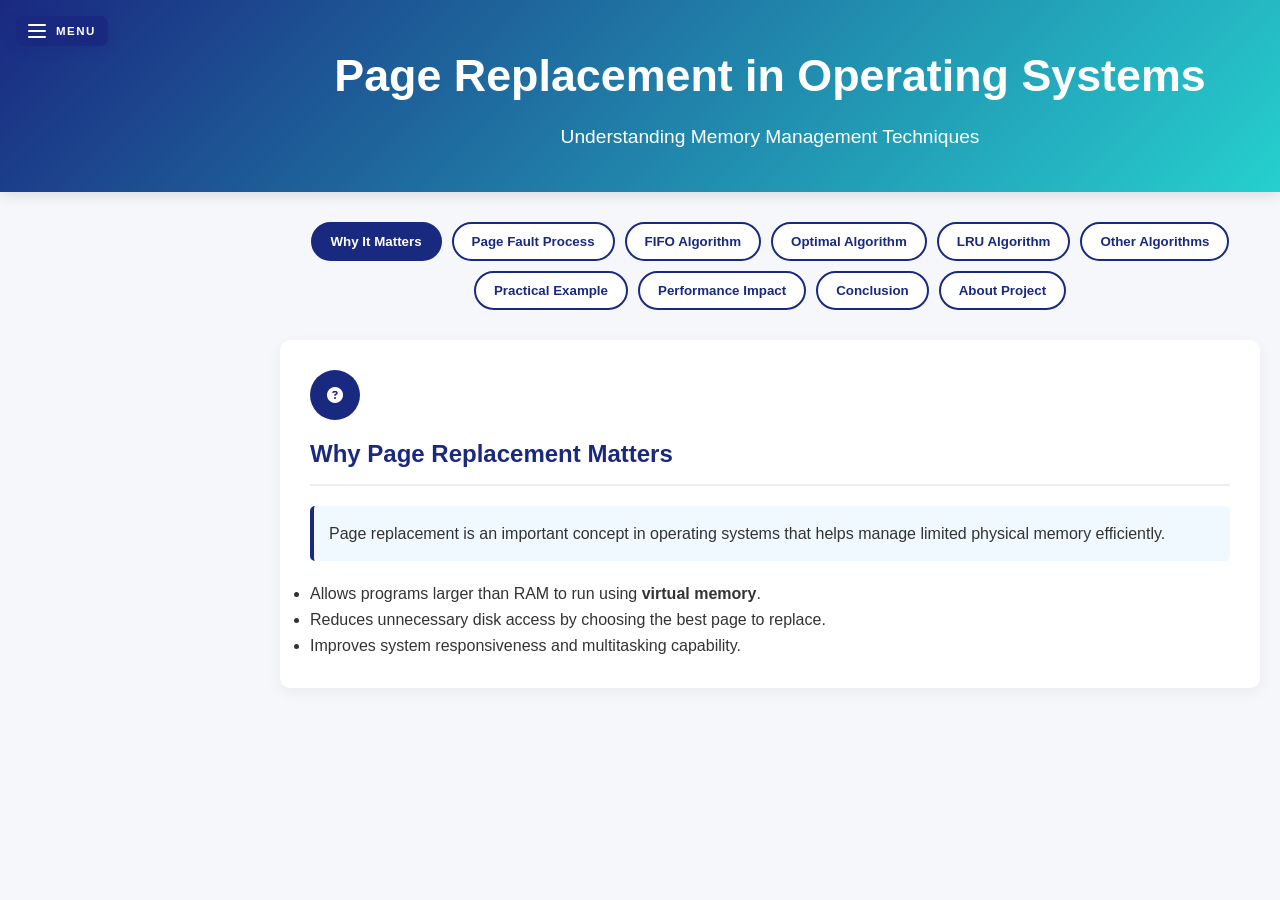
==== index.html @ 5e97cfec "Rename pagereplacement.html to index.html" ====
<!DOCTYPE html>
<html lang="en">

<head>
  <meta charset="UTF-8">
  <meta name="viewport" content="width=device-width, initial-scale=1.0">
  <title>Page Replacement in Operating Systems</title>
  <link rel="stylesheet" href="pagerep.css">
  <link rel="stylesheet" href="https://cdnjs.cloudflare.com/ajax/libs/font-awesome/6.4.0/css/all.min.css">
</head>

<body>

  <button id="menu-toggle" onclick="toggleMenu()">
    <div class="bars">
      <span></span>
      <span></span>
      <span></span>
    </div>
    <span class="menu-label">MENU</span>
  </button>

  <div id="side-menu">
    <h3>Tools</h3>
    <button onclick="openTool('tool-simulator')">
      <i class="fas fa-calculator"></i> Simulator
    </button>
    <button onclick="openTool('tool-video')">
      <i class="fas fa-video"></i> Video Lesson
    </button>
  </div>

  <header>
    <div class="container">
      <h1>Page Replacement in Operating Systems</h1>
      <p>Understanding Memory Management Techniques</p>
    </div>
  </header>

  <div class="container">

    <div class="page-navigation">
      <button class="page-btn active" data-page="1">Why It Matters</button>
      <button class="page-btn" data-page="2">Page Fault Process</button>
      <button class="page-btn" data-page="3">FIFO Algorithm</button>
      <button class="page-btn" data-page="4">Optimal Algorithm</button>
      <button class="page-btn" data-page="5">LRU Algorithm</button>
      <button class="page-btn" data-page="6">Other Algorithms</button>
      <button class="page-btn" data-page="7">Practical Example</button>
      <button class="page-btn" data-page="8">Performance Impact</button>
      <button class="page-btn" data-page="9">Conclusion</button>
      <button class="page-btn" data-page="10">About Project</button>
    </div>

    <section id="page-1" class="content-section active">
      <div class="section-icon">
        <i class="fas fa-question-circle"></i>
      </div>
      <h2>Why Page Replacement Matters</h2>
      <div class="highlight-box">
        <p>Page replacement is an important concept in operating systems that helps manage limited physical memory efficiently.</p>
      </div>
      <ul>
        <li>Allows programs larger than RAM to run using <strong>virtual memory</strong>.</li>
        <li>Reduces unnecessary disk access by choosing the best page to replace.</li>
        <li>Improves system responsiveness and multitasking capability.</li>
      </ul>
    </section>

    <section id="page-2" class="content-section">
      <div class="section-icon">
        <i class="fas fa-cogs"></i>
      </div>
      <h2>Page Fault Handling Process</h2>
      <ol class="step-list">
        <li>A program requests access to a memory page.</li>
        <li>If the page is not present in RAM, a <strong>page fault</strong> occurs.</li>
        <li>The operating system searches for a free frame or selects a page to replace.</li>
        <li>If the selected page was modified, it is written back to disk.</li>
        <li>The requested page is loaded from secondary storage into memory.</li>
        <li>The program resumes execution.</li>
      </ol>
    </section>

    <section id="page-3" class="content-section">
      <div class="section-icon">
        <i class="fas fa-sort-amount-down"></i>
      </div>
      <h2>FIFO (First In First Out)</h2>
      <p>FIFO replaces the page that entered memory first.</p>
      <ul>
        <li>Simple queue implementation.</li>
        <li>Pages removed in arrival order.</li>
        <li>May cause <strong>Belady’s anomaly</strong>.</li>
      </ul>
      <h3>Example</h3>
      <p><strong>Reference String:</strong> 1, 2, 3, 4, 1</p>
      <p>Frames: [1] → [1,2] → [1,2,3] → replace 1 → [4,2,3]</p>
      <p><strong>Page Faults:</strong> 4</p>
    </section>

    <section id="page-4" class="content-section">
      <div class="section-icon">
        <i class="fas fa-chart-line"></i>
      </div>
      <h2>Optimal Page Replacement</h2>
      <p>The Optimal algorithm replaces the page that will not be used for the longest time in the future.</p>
      <ul>
        <li>Produces the <strong>minimum possible number of page faults</strong>.</li>
        <li>Used mainly as a benchmark to compare other algorithms.</li>
        <li>Not practical in real systems because future page references are unknown.</li>
      </ul>
      <h3>Example</h3>
      <p><strong>Reference String:</strong> 7, 0, 1, 2, 0, 3</p>
      <p><strong>Frames = 3</strong></p>
      <p>
        Step 1 → [7] <br>
        Step 2 → [7,0] <br>
        Step 3 → [7,0,1] <br>
        Step 4 → Next page = 2 → Replace page **7** (used farthest in future) → [2,0,1] <br>
        Step 5 → Page 0 already in memory <br>
        Step 6 → Page 3 replaces **1** → [2,0,3]
      </p>
      <p><strong>Total Page Faults: 5</strong></p>
    </section>

    <section id="page-5" class="content-section">
      <div class="section-icon">
        <i class="fas fa-history"></i>
      </div>
      <h2>LRU (Least Recently Used)</h2>
      <p>LRU replaces the page that has not been used for the longest time in the past.</p>
      <ul>
        <li>Based on the idea that recently used pages will likely be used again.</li>
        <li>Provides better performance than FIFO in many cases.</li>
        <li>Requires additional tracking of page usage history.</li>
      </ul>
      <h3>Example</h3>
      <p><strong>Reference String:</strong> 1, 2, 3, 1, 4</p>
      <p><strong>Frames = 3</strong></p>
      <p>
        Step 1 → [1] <br>
        Step 2 → [1,2] <br>
        Step 3 → [1,2,3] <br>
        Step 4 → Page 1 used again (recently used) <br>
        Step 5 → Page 4 replaces **least recently used page (2)**
      </p>
      <p><strong>Total Page Faults: 4</strong></p>
    </section>

    <section id="page-6" class="content-section">
      <div class="section-icon">
        <i class="fas fa-layer-group"></i>
      </div>
      <h2>Other Page Replacement Algorithms</h2>
      <h3>MRU (Most Recently Used)</h3>
      <ul>
        <li>Replaces the page used most recently.</li>
        <li>Opposite of LRU.</li>
        <li>Useful in sequential workloads.</li>
      </ul>
      <h3>Random Replacement</h3>
      <ul>
        <li>Selects a page randomly.</li>
        <li>Very simple to implement.</li>
        <li>Performance varies.</li>
      </ul>
    </section>

    <section id="page-7" class="content-section">
      <h2>Practical Example</h2>
      <p><strong>Reference:</strong> 1, 3, 0, 3, 5, 6</p>
      <ul>
        <li>FIFO → 6 faults</li>
        <li>LRU → 5 faults</li>
        <li>Optimal → 4 faults</li>
      </ul>
    </section>

    <section id="page-8" class="content-section">
      <h2>Performance Impact</h2>
      <ul class="performance-list">
        <li><i class="fas fa-hdd"></i> Reduces disk I/O.</li>
        <li><i class="fas fa-exclamation-triangle"></i> Prevents thrashing.</li>
        <li><i class="fas fa-cogs"></i> Modern OS use LRU variants.</li>
      </ul>
    </section>

    <section id="page-9" class="content-section">
      <h2>Conclusion</h2>
      <ul>
        <li>Efficient memory management is essential.</li>
        <li>Different algorithms give different results.</li>
        <li>Understanding them improves system design.</li>
      </ul>
    </section>

    <section id="page-10" class="content-section">
      <div class="sim-title-row">
        <div class="sim-title-icon"><i class="fas fa-info-circle"></i></div>
        <h2>About This Project</h2>
      </div>

      <div class="sim-input-card">
        <h3 style="color: #1a2980; margin-bottom: 15px;"><i class="fas fa-microchip"></i> Page Replacement Simulator</h3>
        <p style="margin-bottom: 20px;">An interactive tool to visualize and understand page replacement algorithms in Operating Systems.</p>
        
        <h3 style="color: #1a2980; margin-bottom: 10px;"><i class="fas fa-code-branch"></i> Algorithms Covered</h3>
        <div style="display: flex; gap: 10px; flex-wrap: wrap; margin-bottom: 20px;">
          <span style="background: #fff0f0; color: #c92a2a; padding: 5px 12px; border-radius: 20px; font-size: 0.8rem; font-weight: 600;">FIFO</span>
          <span style="background: #f0fff4; color: #2b8a3e; padding: 5px 12px; border-radius: 20px; font-size: 0.8rem; font-weight: 600;">LRU</span>
          <span style="background: #e8f4ff; color: #1864ab; padding: 5px 12px; border-radius: 20px; font-size: 0.8rem; font-weight: 600;">Optimal</span>
          <span style="background: #f0f4ff; color: #1a2980; padding: 5px 12px; border-radius: 20px; font-size: 0.8rem; font-weight: 600;">MRU</span>
          <span style="background: #f0f4ff; color: #1a2980; padding: 5px 12px; border-radius: 20px; font-size: 0.8rem; font-weight: 600;">Random</span>
        </div>

        <h3 style="color: #1a2980; margin-bottom: 10px;"><i class="fas fa-users"></i> Created By</h3>
        <p style="margin-bottom: 20px;"><strong>MOHAMED RIFATH .A</strong> & <strong>SHREYA SRI KC</strong></p>

        <h3 style="color: #1a2980; margin-bottom: 10px;"><i class="fas fa-graduation-cap"></i> Purpose</h3>
        <p>Educational project for Operating Systems coursework - demonstrating memory management techniques.</p>
      </div>

      <div style="text-align: center; margin-top: 20px; padding: 15px; color: #8896aa; font-size: 0.8rem;">
        <i class="fas fa-heart" style="color: #e03131;"></i> Created with passion for learning
      </div>
    </section>

    <section id="tool-simulator" class="tool-page">
      <button class="back-home-btn" onclick="goHome()">
        <i class="fas fa-arrow-left"></i> Back to Home
      </button>

      <div class="sim-title-row">
        <div class="sim-title-icon"><i class="fas fa-calculator"></i></div>
        <h2>Page Replacement Simulator</h2>
      </div>

      <div class="sim-input-card">
        <div class="sim-field-row">
          <div class="sim-field">
            <label class="sim-label">Reference String</label>
            <input id="refString" type="text" class="sim-input" placeholder="e.g. 7 0 1 2 0 3" />
          </div>
          <div class="sim-field short">
            <label class="sim-label">Number of Frames</label>
            <input id="frames" type="number" class="sim-input" value="3" min="1" max="10" />
          </div>
        </div>

        <div class="sim-algo-row">
          <span class="sim-label">Select Algorithm(s)</span>
          <div class="algo-chips">
            <label class="algo-chip fifo-chip" id="chip-fifo">
              <input type="checkbox" id="chkFIFO" onchange="syncChip('chip-fifo',this)" />
              FIFO
            </label>
            <label class="algo-chip lru-chip" id="chip-lru">
              <input type="checkbox" id="chkLRU" onchange="syncChip('chip-lru',this)" />
              LRU
            </label>
            <label class="algo-chip opt-chip" id="chip-opt">
              <input type="checkbox" id="chkOPT" onchange="syncChip('chip-opt',this)" />
              Optimal
            </label>
          </div>
        </div>

        <div class="sim-btn-row">
          <button class="sim-run-btn" onclick="runSimulation()">
            <i class="fas fa-play"></i> Run Simulation
          </button>
          <button class="sim-clear-btn" onclick="clearSim()">
            <i class="fas fa-redo"></i> Clear
          </button>
        </div>

        <div id="sim-error" class="sim-error"></div>
      </div>

      <div id="sim-results"></div>
    </section>

    <section id="tool-video" class="tool-page">
      <button class="back-home-btn" onclick="goHome()">
        <i class="fas fa-arrow-left"></i> Back to Home
      </button>

      <h2><i class="fas fa-play-circle"></i> Video Lessons</h2>
      <p class="video-intro">Watch these curated lectures on FIFO, LRU and Optimal page replacement.</p>

      <div class="vid-cards">
        <div class="vid-card" id="vc1">
          <div class="vid-card-header fifo-hdr">
            <span class="vid-card-tag">FIFO</span>
            <span class="vid-card-src">Gate Smashers</span>
          </div>
          <div class="vid-card-title">FIFO (First In First Out) Page Replacement Algorithm</div>
          <div class="vid-embed-wrap" id="wrap1">
            <a href="https://www.youtube.com/watch?v=8rcUs5RutX0" target="_blank" style="text-decoration: none;">
              <div class="vid-placeholder" style="cursor: pointer;">
                <img src="https://img.youtube.com/vi/8rcUs5RutX0/mqdefault.jpg" alt="FIFO thumbnail" style="width:100%; height:100%; object-fit:cover; position:absolute; top:0; left:0;">
                <div class="vid-play-btn"><i class="fas fa-play"></i></div>
                <div class="vid-play-label">Click to Watch on YouTube</div>
              </div>
            </a>
          </div>
          <a class="vid-yt-link" href="https://www.youtube.com/watch?v=8rcUs5RutX0" target="_blank" rel="noopener">
            <i class="fab fa-youtube"></i> Open on YouTube
          </a>
        </div>

        <div class="vid-card" id="vc2">
          <div class="vid-card-header lru-hdr">
            <span class="vid-card-tag">LRU</span>
            <span class="vid-card-src">Gate Smashers</span>
          </div>
          <div class="vid-card-title">LRU (Least Recently Used) Page Replacement Algorithm</div>
          <div class="vid-embed-wrap" id="wrap2">
            <a href="https://www.youtube.com/watch?v=dYIoWkCvd6A" target="_blank" style="text-decoration: none;">
              <div class="vid-placeholder" style="cursor: pointer;">
                <img src="https://img.youtube.com/vi/dYIoWkCvd6A/mqdefault.jpg" alt="LRU thumbnail" style="width:100%; height:100%; object-fit:cover; position:absolute; top:0; left:0;">
                <div class="vid-play-btn"><i class="fas fa-play"></i></div>
                <div class="vid-play-label">Click to Watch on YouTube</div>
              </div>
            </a>
          </div>
          <a class="vid-yt-link" href="https://www.youtube.com/watch?v=dYIoWkCvd6A" target="_blank" rel="noopener">
            <i class="fab fa-youtube"></i> Open on YouTube
          </a>
        </div>

        <div class="vid-card" id="vc3">
          <div class="vid-card-header opt-hdr">
            <span class="vid-card-tag">Optimal</span>
            <span class="vid-card-src">Gate Smashers</span>
          </div>
          <div class="vid-card-title">Optimal Page Replacement Algorithm</div>
          <div class="vid-embed-wrap" id="wrap3">
            <a href="https://www.youtube.com/watch?v=DXU7SqsYDvg" target="_blank" style="text-decoration: none;">
              <div class="vid-placeholder" style="cursor: pointer;">
                <img src="https://img.youtube.com/vi/DXU7SqsYDvg/mqdefault.jpg" alt="Optimal thumbnail" style="width:100%; height:100%; object-fit:cover; position:absolute; top:0; left:0;">
                <div class="vid-play-btn"><i class="fas fa-play"></i></div>
                <div class="vid-play-label">Click to Watch on YouTube</div>
              </div>
            </a>
          </div>
          <a class="vid-yt-link" href="https://www.youtube.com/watch?v=DXU7SqsYDvg" target="_blank" rel="noopener">
            <i class="fab fa-youtube"></i> Open on YouTube
          </a>
        </div>

      </div>
    </section>

  </div>

  <script src="pagerep.js"></script>
</body>
</html>
---- pagerep.css ----
/* GENERAL */
*{
  margin:0;
  padding:0;
  box-sizing:border-box;
  font-family:'Segoe UI', Tahoma, Geneva, Verdana, sans-serif;
}

body{
  background-color:#f5f7fa;
  color:#333;
  line-height:1.6;
  padding-bottom:40px;
}

/* HAMBURGER MENU */
#menu-toggle{
  position:fixed;
  top:16px;
  left:16px;
  background:#1a2980;
  color:white;
  border:none;
  padding:8px 12px 8px 12px;
  border-radius:8px;
  cursor:pointer;
  z-index:1001;
  display:flex;
  flex-direction:row;
  align-items:center;
  gap:10px;
  box-shadow:0 3px 12px rgba(26,41,128,0.3);
  transition:background 0.2s;
}
#menu-toggle:hover{ background:#26d0ce; }
#menu-toggle .bars{ display:flex; flex-direction:column; gap:4px; }
#menu-toggle span:not(.menu-label){ display:block; width:18px; height:2px; background:white; border-radius:2px; }
#menu-toggle .menu-label{ font-family:'Segoe UI', sans-serif; font-size:0.72rem; font-weight:700; letter-spacing:1.5px; color:white; text-transform:uppercase; }

/* SIDEBAR */
#side-menu{
  position:fixed;
  left:-260px;
  top:0;
  width:260px;
  height:100%;
  background:#1a2980;
  color:white;
  padding:20px;
  padding-top:70px;
  transition:0.3s;
  z-index:1000;
}
#side-menu.active{ left:0; }
#side-menu h3{ text-align:center; margin-bottom:20px; }
#side-menu button{
  width:100%;
  padding:10px;
  margin-bottom:10px;
  background:#26d0ce;
  border:none;
  color:white;
  border-radius:5px;
  cursor:pointer;
  transition:0.3s;
}
#side-menu button:hover{ background:white; color:#1a2980; }

/* MAIN CONTAINER */
.container{
  max-width:1200px;
  margin-left:260px;
  padding:0 20px;
  transition:0.3s;
}

/* HEADER */
header{
  background:linear-gradient(135deg,#1a2980,#26d0ce);
  color:white;
  padding:40px 0;
  text-align:center;
  margin-bottom:30px;
  box-shadow:0 4px 12px rgba(0,0,0,0.1);
}
header h1{ font-size:2.8rem; margin-bottom:10px; }
header p{ font-size:1.2rem; }

/* PAGE NAVIGATION */
.page-navigation{
  display:flex;
  justify-content:center;
  flex-wrap:wrap;
  gap:10px;
  margin-bottom:30px;
}
.page-btn{
  padding:10px 18px;
  background:white;
  border:2px solid #1a2980;
  color:#1a2980;
  border-radius:30px;
  cursor:pointer;
  font-weight:600;
  transition:all 0.3s ease;
}
.page-btn:hover{ background:#1a2980; color:white; transform:translateY(-2px); }
.page-btn.active{ background:#1a2980; color:white; }

/* CONTENT SECTIONS */
.content-section{
  display:none;
  background:white;
  border-radius:10px;
  padding:30px;
  margin-bottom:25px;
  box-shadow:0 5px 15px rgba(0,0,0,0.05);
}
.content-section.active{
  display:block;
  animation:fadeIn 0.5s ease;
}

/* FADE ANIMATION */
@keyframes fadeIn{
  from{ opacity:0; transform:translateY(10px); }
  to{ opacity:1; transform:translateY(0); }
}

/* HEADINGS */
h2{ color:#1a2980; margin-bottom:20px; border-bottom:2px solid #eee; padding-bottom:10px; }
h3{ color:#26a69a; margin:20px 0 10px; }

/* ICON CIRCLE */
.section-icon{
  background-color:#1a2980;
  color:white;
  width:50px;
  height:50px;
  border-radius:50%;
  display:flex;
  align-items:center;
  justify-content:center;
  margin-bottom:15px;
}

/* HIGHLIGHT BOX */
.highlight-box{
  background-color:#f0f9ff;
  border-left:4px solid #1a2980;
  padding:15px;
  margin:20px 0;
  border-radius:5px;
}

/* LISTS */
.step-list{ padding-left:20px; margin:15px 0; }
.step-list li{ margin-bottom:8px; }
.performance-list{ list-style:none; }
.performance-list li{ margin-bottom:10px; padding-left:25px; position:relative; }
.performance-list li i{ position:absolute; left:0; color:#26d0ce; }

/* TOOL PAGES */
.tool-page{
  display:none;
  background:white;
  border-radius:10px;
  padding:30px;
  margin-bottom:25px;
  box-shadow:0 5px 15px rgba(0,0,0,0.05);
}
.tool-page.active{ display:block; }

/* INPUTS */
input{ padding:8px; width:100%; border:1px solid #ccc; border-radius:5px; margin:10px 0; }
button{ cursor:pointer; }
#result{ background:#e8f4fd; padding:15px; border-radius:6px; margin-top:15px; font-family:monospace; }

/* BACK TO HOME BUTTON */
.back-home-btn{
  display:inline-flex;
  align-items:center;
  gap:8px;
  background:white;
  color:#1a2980;
  border:2px solid #1a2980;
  padding:8px 18px;
  border-radius:25px;
  font-size:0.85rem;
  font-weight:600;
  cursor:pointer;
  margin-bottom:20px;
  transition:all 0.25s ease;
}
.back-home-btn:hover{ background:#1a2980; color:white; transform:translateX(-3px); box-shadow:0 4px 14px rgba(26,41,128,0.25); }
.back-home-btn i{ font-size:0.8rem; }

/* SIMULATOR STYLES */
.sim-title-row{ display:flex; align-items:center; gap:12px; margin-bottom:24px; }
.sim-title-row h2{ margin:0; border:none; padding:0; font-size:1.5rem; color:#1a2980; }
.sim-title-icon{
  width:42px;height:42px;
  border-radius:10px;
  background:linear-gradient(135deg,#1a2980,#26d0ce);
  display:flex;align-items:center;justify-content:center;
  color:white;font-size:1rem;
  box-shadow:0 4px 12px rgba(26,41,128,0.25);
  flex-shrink:0;
}
.sim-input-card{ background:#f4f7fc; border:1px solid #dce5f5; border-radius:14px; padding:24px 24px 20px; margin-bottom:24px; }
.sim-field-row{ display:flex; gap:16px; margin-bottom:18px; flex-wrap:wrap; }
.sim-field{ flex:1; min-width:160px; }
.sim-field.short{ flex:0 0 160px; }
.sim-label{ display:block; font-size:0.82rem; font-weight:700; color:#1a2980; margin-bottom:7px; letter-spacing:0.3px; }
.sim-input{ width:100%; padding:11px 14px; border:1.5px solid #d0daf0; border-radius:8px; font-size:0.95rem; color:#1e2535; background:white; transition:border-color 0.2s, box-shadow 0.2s; outline:none; }
.sim-input:focus{ border-color:#26d0ce; box-shadow:0 0 0 3px rgba(38,208,206,0.14); }
.sim-input::placeholder{ color:#aab4cc; }

/* algo chips */
.sim-algo-row{ margin-bottom:20px; }
.algo-chips{ display:flex; gap:10px; flex-wrap:wrap; margin-top:8px; }
.algo-chip{ display:inline-flex; align-items:center; gap:0; padding:9px 22px; border-radius:25px; font-size:0.88rem; font-weight:700; cursor:pointer; border:2px solid; transition:all 0.2s; user-select:none; letter-spacing:0.3px; }
.algo-chip input{ display:none; }
.fifo-chip{ color:#e03131; border-color:#e03131; background:white; }
.fifo-chip.on{ background:#e03131; color:white; box-shadow:0 4px 12px rgba(224,49,49,0.25); }
.lru-chip{ color:#2f9e44; border-color:#2f9e44; background:white; }
.lru-chip.on{ background:#2f9e44; color:white; box-shadow:0 4px 12px rgba(47,158,68,0.25); }
.opt-chip{ color:#1971c2; border-color:#1971c2; background:white; }
.opt-chip.on{ background:#1971c2; color:white; box-shadow:0 4px 12px rgba(25,113,194,0.25); }

/* run / clear buttons */
.sim-btn-row{ display:flex; gap:10px; flex-wrap:wrap; }
.sim-run-btn{ display:inline-flex; align-items:center; gap:8px; background:linear-gradient(135deg,#1a2980,#26d0ce); color:white; border:none; padding:11px 28px; border-radius:25px; font-size:0.9rem; font-weight:700; cursor:pointer; box-shadow:0 5px 16px rgba(26,41,128,0.28); transition:all 0.2s; }
.sim-run-btn:hover{ transform:translateY(-2px); box-shadow:0 8px 22px rgba(26,41,128,0.35); }
.sim-clear-btn{ display:inline-flex; align-items:center; gap:8px; background:white; color:#4a5568; border:1.5px solid #d0daf0; padding:11px 22px; border-radius:25px; font-size:0.9rem; font-weight:600; cursor:pointer; transition:all 0.2s; }
.sim-clear-btn:hover{ border-color:#e03131; color:#e03131; }
.sim-error{ display:none; background:#fff0f0; border:1px solid #ffc9c9; color:#c92a2a; padding:10px 14px; border-radius:8px; font-size:0.85rem; margin-top:14px; }
.sim-error.show{ display:block; }

/* summary cards */
.result-summary{ display:flex; gap:14px; flex-wrap:wrap; margin-bottom:24px; }
.summary-box{ flex:1; min-width:110px; border-radius:12px; padding:18px 16px; text-align:center; }
.summary-box.fifo{ background:#fff5f5; border:1.5px solid #ffc9c9; }
.summary-box.lru { background:#f3fff6; border:1.5px solid #b2f2bb; }
.summary-box.opt { background:#f0f6ff; border:1.5px solid #a5c8ff; }
.sb-algo{ font-size:0.65rem; font-weight:800; letter-spacing:2.5px; text-transform:uppercase; margin-bottom:6px; }
.summary-box.fifo .sb-algo{ color:#c92a2a; }
.summary-box.lru  .sb-algo{ color:#2b8a3e; }
.summary-box.opt  .sb-algo{ color:#1864ab; }
.sb-count{ font-size:2.6rem; font-weight:800; line-height:1; letter-spacing:-1px; }
.summary-box.fifo .sb-count{ color:#e03131; }
.summary-box.lru  .sb-count{ color:#2f9e44; }
.summary-box.opt  .sb-count{ color:#1971c2; }
.sb-label{ font-size:0.72rem; color:#8896aa; margin-top:4px; }

/* trace section */
.trace-section{ margin-bottom:20px; border-radius:12px; overflow:hidden; border:1px solid #e0e8f5; box-shadow:0 2px 12px rgba(26,41,128,0.07); }
.trace-title{ display:flex; align-items:center; justify-content:space-between; padding:11px 16px; font-weight:700; font-size:0.82rem; letter-spacing:0.5px; }
.trace-title.fifo{ background:#fff0f0; color:#c92a2a; border-bottom:1px solid #ffc9c9; }
.trace-title.lru { background:#f0fff4; color:#2b8a3e; border-bottom:1px solid #b2f2bb; }
.trace-title.opt { background:#e8f4ff; color:#1864ab; border-bottom:1px solid #a5c8ff; }
.trace-badge{ background:white; border-radius:12px; padding:2px 10px; font-size:0.75rem; font-weight:600; }
.trace-scroll{ overflow-x:auto; background:white; }
.trace-table{ display:flex; gap:0; padding:14px; min-width:max-content; }
.trace-step{ display:flex; flex-direction:column; align-items:center; min-width:50px; border:1px solid #eef2fa; border-radius:8px; margin-right:6px; overflow:hidden; transition:box-shadow 0.15s; }
.trace-step:hover{ box-shadow:0 2px 10px rgba(26,41,128,0.12); }
.ts-page{ width:100%; text-align:center; padding:6px 4px; font-weight:800; font-size:1rem; background:#1a2980; color:white; }
.ts-frames{ display:flex; flex-direction:column; width:100%; }
.ts-frame{ text-align:center; padding:5px 2px; font-size:0.82rem; font-family:monospace; border-top:1px solid #f0f4fa; color:#4a5568; background:white; }
.ts-frame.new-page{ background:#e8f4ff; color:#1971c2; font-weight:800; }
.ts-frame.empty{ color:#c8d0e0; }
.ts-status{ width:100%; text-align:center; padding:4px 2px; font-size:0.6rem; font-weight:800; letter-spacing:0.5px; border-top:1px solid #f0f4fa; }
.ts-status.fault{ background:#fff0f0; color:#c92a2a; }
.ts-status.hit  { background:#f0fff4; color:#2b8a3e; }

/* VIDEO LESSON STYLES */
.video-intro{ color:#4a5568; font-size:0.9rem; margin-bottom:22px; }
.vid-cards{ display:grid; grid-template-columns:repeat(auto-fill, minmax(280px, 1fr)); gap:20px; }
.vid-card{ background:#f8faff; border:1px solid #dce5f5; border-radius:12px; overflow:hidden; display:flex; flex-direction:column; }
.vid-card-header{ display:flex; align-items:center; justify-content:space-between; padding:8px 14px; }
.fifo-hdr{ background:#fff0f0; }
.lru-hdr { background:#f0fff4; }
.opt-hdr { background:#e8f4ff; }
.vid-card-tag{ font-size:0.72rem; font-weight:800; letter-spacing:2px; text-transform:uppercase; }
.fifo-hdr .vid-card-tag{ color:#c92a2a; }
.lru-hdr  .vid-card-tag{ color:#2b8a3e; }
.opt-hdr  .vid-card-tag{ color:#1864ab; }
.vid-card-src{ font-size:0.72rem; color:#8896aa; }
.vid-card-title{ padding:10px 14px 8px; font-size:0.88rem; font-weight:600; color:#1a2980; line-height:1.4; }
.vid-embed-wrap{ position:relative; padding-bottom:56.25%; height:0; background:#000; overflow:hidden; }
.vid-placeholder{ position:relative; cursor:pointer; width:100%; height:100%; display:flex; flex-direction:column; align-items:center; justify-content:center; background:#1a2980; min-height:180px; }
.vid-placeholder img{ position:absolute; top:0; left:0; width:100%; height:100%; object-fit:cover; opacity:0.8; }
.vid-placeholder:hover img{ opacity:0.6; }
.vid-play-btn{ position:relative; z-index:2; width:52px; height:52px; border-radius:50%; background:rgba(255,255,255,0.95); display:flex; align-items:center; justify-content:center; color:#1a2980; font-size:1.2rem; box-shadow:0 4px 16px rgba(0,0,0,0.3); transition:transform 0.2s; }
.vid-placeholder:hover .vid-play-btn{ transform:scale(1.1); }
.vid-play-label{ position:relative; z-index:2; margin-top:8px; font-size:0.75rem; font-weight:600; color:white; letter-spacing:0.5px; background:rgba(0,0,0,0.6); padding:4px 10px; border-radius:20px; }
.vid-embed-wrap iframe{ position:absolute; inset:0; width:100%; height:100%; border:none; }
.vid-yt-link{ display:flex; align-items:center; justify-content:center; gap:7px; padding:10px 14px; background:white; border-top:1px solid #dce5f5; color:#c92a2a; text-decoration:none; font-size:0.82rem; font-weight:600; transition:background 0.2s; margin-top:auto; }
.vid-yt-link:hover{ background:#fff0f0; }
.vid-yt-link i{ font-size:0.9rem; }

/* MOBILE */
@media (max-width:768px){
  .container.shift{ margin-left:0; }
  header h1{ font-size:2.2rem; }
  .vid-cards{ grid-template-columns:1fr; }
  #viewSide{ flex-direction:column; }
  .vl-list{ width:100%; max-height:300px; }
  .browse-grid{ grid-template-columns:repeat(auto-fill, minmax(160px, 1fr)); }
}
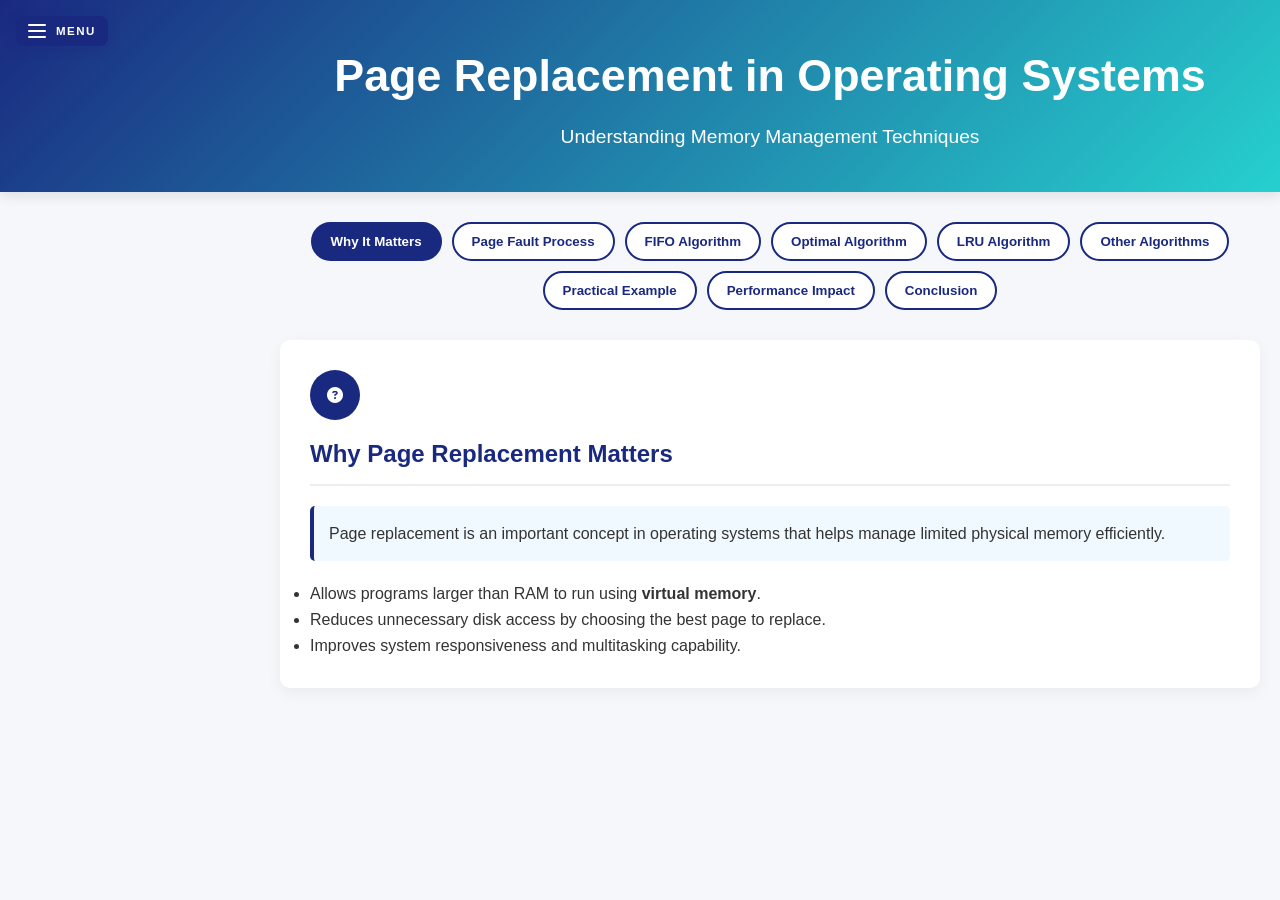
==== commit 8fd648f9: "Add files via upload" ====
--- a/index.html
+++ b/index.html
@@ -27,6 +27,9 @@
     </button>
     <button onclick="openTool('tool-video')">
       <i class="fas fa-video"></i> Video Lesson
+    </button>
+    <button onclick="openTool('tool-about')">
+      <i class="fas fa-info-circle"></i> About Project
     </button>
   </div>
 
@@ -49,7 +52,6 @@
       <button class="page-btn" data-page="7">Practical Example</button>
       <button class="page-btn" data-page="8">Performance Impact</button>
       <button class="page-btn" data-page="9">Conclusion</button>
-      <button class="page-btn" data-page="10">About Project</button>
     </div>
 
     <section id="page-1" class="content-section active">
@@ -117,9 +119,9 @@
         Step 1 → [7] <br>
         Step 2 → [7,0] <br>
         Step 3 → [7,0,1] <br>
-        Step 4 → Next page = 2 → Replace page **7** (used farthest in future) → [2,0,1] <br>
+        Step 4 → Next page = 2 → Replace page 7 (used farthest in future) → [2,0,1] <br>
         Step 5 → Page 0 already in memory <br>
-        Step 6 → Page 3 replaces **1** → [2,0,3]
+        Step 6 → Page 3 replaces 1 → [2,0,3]
       </p>
       <p><strong>Total Page Faults: 5</strong></p>
     </section>
@@ -143,7 +145,7 @@
         Step 2 → [1,2] <br>
         Step 3 → [1,2,3] <br>
         Step 4 → Page 1 used again (recently used) <br>
-        Step 5 → Page 4 replaces **least recently used page (2)**
+        Step 5 → Page 4 replaces "least recently used page (2)"
       </p>
       <p><strong>Total Page Faults: 4</strong></p>
     </section>
@@ -195,7 +197,11 @@
       </ul>
     </section>
 
-    <section id="page-10" class="content-section">
+    <section id="tool-about" class="tool-page">
+      <button class="back-home-btn" onclick="goHome()">
+        <i class="fas fa-arrow-left"></i> Back to Home
+      </button>
+
       <div class="sim-title-row">
         <div class="sim-title-icon"><i class="fas fa-info-circle"></i></div>
         <h2>About This Project</h2>
@@ -204,7 +210,7 @@
       <div class="sim-input-card">
         <h3 style="color: #1a2980; margin-bottom: 15px;"><i class="fas fa-microchip"></i> Page Replacement Simulator</h3>
         <p style="margin-bottom: 20px;">An interactive tool to visualize and understand page replacement algorithms in Operating Systems.</p>
-        
+
         <h3 style="color: #1a2980; margin-bottom: 10px;"><i class="fas fa-code-branch"></i> Algorithms Covered</h3>
         <div style="display: flex; gap: 10px; flex-wrap: wrap; margin-bottom: 20px;">
           <span style="background: #fff0f0; color: #c92a2a; padding: 5px 12px; border-radius: 20px; font-size: 0.8rem; font-weight: 600;">FIFO</span>
@@ -215,7 +221,7 @@
         </div>
 
         <h3 style="color: #1a2980; margin-bottom: 10px;"><i class="fas fa-users"></i> Created By</h3>
-        <p style="margin-bottom: 20px;"><strong>MOHAMED RIFATH .A</strong> & <strong>SHREYA SRI KC</strong></p>
+        <p style="margin-bottom: 20px;"><strong>MOHAMED RIFATH .A</strong> &amp; <strong>SHREYA SRI KC</strong></p>
 
         <h3 style="color: #1a2980; margin-bottom: 10px;"><i class="fas fa-graduation-cap"></i> Purpose</h3>
         <p>Educational project for Operating Systems coursework - demonstrating memory management techniques.</p>
@@ -249,21 +255,26 @@
         </div>
 
         <div class="sim-algo-row">
-          <span class="sim-label">Select Algorithm(s)</span>
-          <div class="algo-chips">
-            <label class="algo-chip fifo-chip" id="chip-fifo">
-              <input type="checkbox" id="chkFIFO" onchange="syncChip('chip-fifo',this)" />
-              FIFO
-            </label>
-            <label class="algo-chip lru-chip" id="chip-lru">
-              <input type="checkbox" id="chkLRU" onchange="syncChip('chip-lru',this)" />
-              LRU
-            </label>
-            <label class="algo-chip opt-chip" id="chip-opt">
-              <input type="checkbox" id="chkOPT" onchange="syncChip('chip-opt',this)" />
-              Optimal
-            </label>
-          </div>
+          <div class="sim-algo-header">
+            <span class="sim-label">Select Algorithm(s)</span>
+          </div>
+        <div class="algo-chips">
+  <label class="algo-chip fifo-chip" id="chip-fifo">
+    <input type="checkbox" id="chkFIFO" onchange="syncChip('chip-fifo',this)" />
+    FIFO
+  </label>
+  <label class="algo-chip lru-chip" id="chip-lru">
+    <input type="checkbox" id="chkLRU" onchange="syncChip('chip-lru',this)" />
+    LRU
+  </label>
+  <label class="algo-chip opt-chip" id="chip-opt">
+    <input type="checkbox" id="chkOPT" onchange="syncChip('chip-opt',this)" />
+    Optimal
+  </label>
+  <button type="button" class="deselect-all-btn" id="deselectAllBtn" onclick="deselectAllAlgorithms()">
+  <i class="fas fa-times-circle"></i> Deselect All
+</button>
+</div>
         </div>
 
         <div class="sim-btn-row">
--- a/pagerep.css
+++ b/pagerep.css
@@ -218,7 +218,33 @@
 
 /* algo chips */
 .sim-algo-row{ margin-bottom:20px; }
-.algo-chips{ display:flex; gap:10px; flex-wrap:wrap; margin-top:8px; }
+.sim-algo-header{
+  display:flex;
+  align-items:center;
+  justify-content:space-between;
+  margin-bottom:8px;
+}
+.sim-algo-header .sim-label{ margin-bottom:0; }
+.deselect-btn{
+  display:inline-flex;
+  align-items:center;
+  gap:5px;
+  background:transparent;
+  color:#8896aa;
+  border:1.5px solid #d0daf0;
+  padding:4px 12px;
+  border-radius:20px;
+  font-size:0.75rem;
+  font-weight:600;
+  cursor:pointer;
+  transition:all 0.2s;
+}
+.deselect-btn:hover{
+  border-color:#e03131;
+  color:#e03131;
+  background:#fff0f0;
+}
+.algo-chips{ display:flex; gap:10px; flex-wrap:wrap; }
 .algo-chip{ display:inline-flex; align-items:center; gap:0; padding:9px 22px; border-radius:25px; font-size:0.88rem; font-weight:700; cursor:pointer; border:2px solid; transition:all 0.2s; user-select:none; letter-spacing:0.3px; }
 .algo-chip input{ display:none; }
 .fifo-chip{ color:#e03131; border-color:#e03131; background:white; }
@@ -307,4 +333,42 @@
   #viewSide{ flex-direction:column; }
   .vl-list{ width:100%; max-height:300px; }
   .browse-grid{ grid-template-columns:repeat(auto-fill, minmax(160px, 1fr)); }
+}
+
+/* DESELECT ALL BUTTON - prominent and well placed */
+.deselect-all-btn {
+  display: inline-flex;
+  align-items: center;
+  gap: 8px;
+  background: #6c757d;
+  color: white;
+  border: none;
+  padding: 9px 24px;
+  border-radius: 40px;
+  font-size: 0.9rem;
+  font-weight: 700;
+  cursor: pointer;
+  transition: all 0.25s ease;
+  margin-left: 8px;
+  letter-spacing: 0.3px;
+  box-shadow: 0 2px 6px rgba(0, 0, 0, 0.1);
+}
+
+.deselect-all-btn:hover {
+  background: #dc3545;
+  transform: translateY(-2px);
+  box-shadow: 0 6px 16px rgba(220, 53, 69, 0.3);
+}
+
+.deselect-all-btn i {
+  font-size: 1rem;
+}
+
+/* Make the algo-chips container wrap nicely */
+.algo-chips {
+  display: flex;
+  gap: 12px;
+  flex-wrap: wrap;
+  align-items: center;
+  margin-top: 8px;
 }
